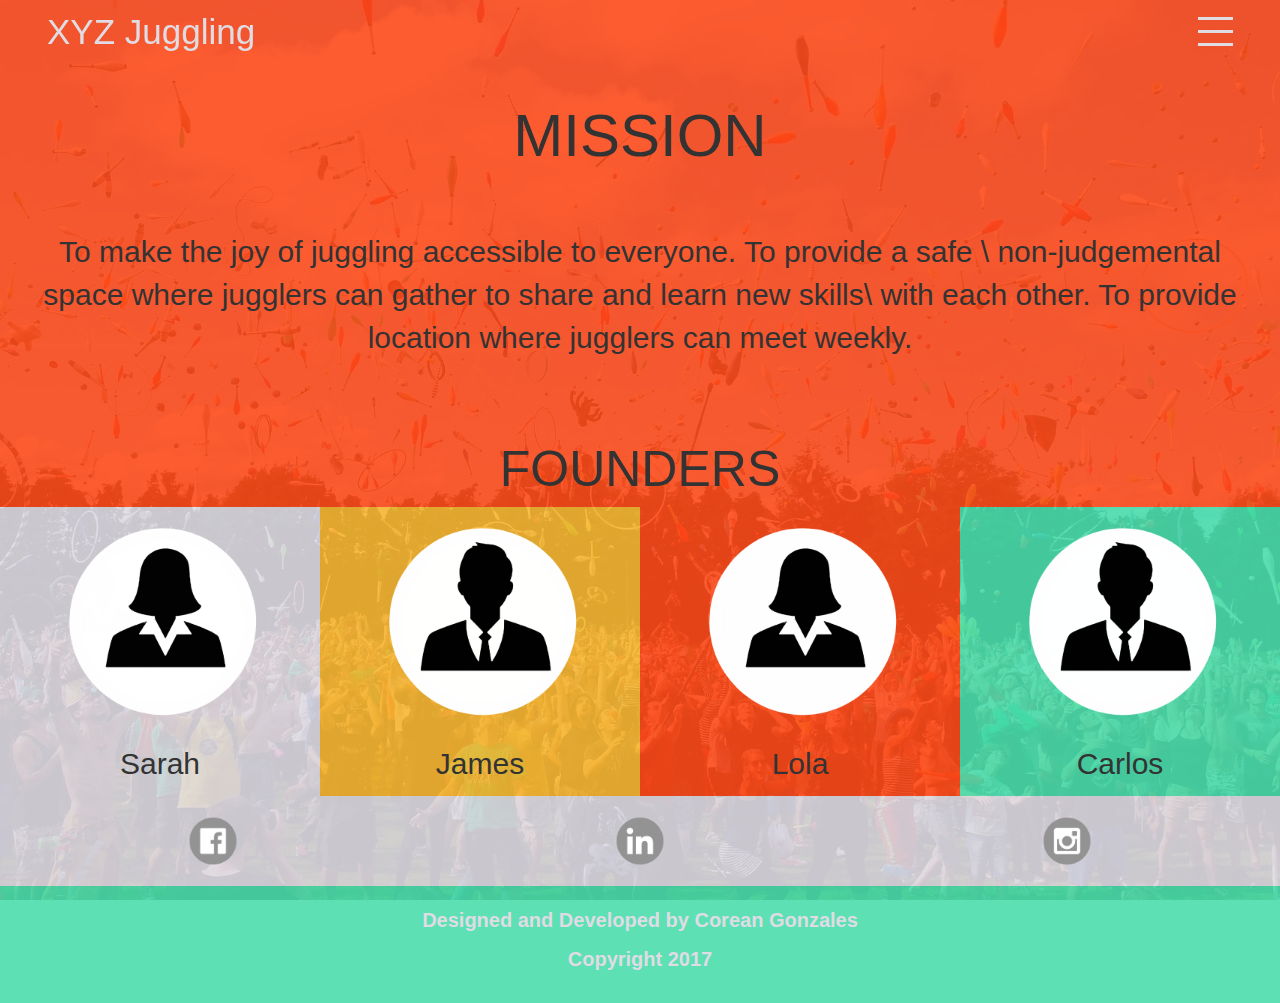
==== About.html @ b4cb41e9 "Nav bar is finally complete and working.  First edit of media and about page, need to add the nav ba" ====
<!DOCTYPE html>
<html lang="en">
<head>
  <meta charset="utf-8">
  <meta name= "viewport" content="width=device-width, initial-scale=1">
  <!-- Latest compiled and minified CSS -->
<link rel="stylesheet" href="https://maxcdn.bootstrapcdn.com/bootstrap/3.3.7/css/bootstrap.min.css">

<!-- jQuery library -->
<script src="https://ajax.googleapis.com/ajax/libs/jquery/3.2.1/jquery.min.js"></script>

<!-- Latest compiled JavaScript -->
<script src="https://maxcdn.bootstrapcdn.com/bootstrap/3.3.7/js/bootstrap.min.js"></script>

<!-- jquery CDN google -->
<script src="https://ajax.googleapis.com/ajax/libs/jquery/3.2.1/jquery.min.js"></script>

<!-- JS -->
<script src="juggle.js"></script>

<!-- Style Sheet -->
<link rel="stylesheet" href="juggle.css">

</head>
<body id="about">

  <header class="head">
    <div class="bar"></div>
      <div id="H" class="container-fluid">
        <p class="logo">XYZ Juggling</p>
        <div class="icon-menu">
          <span></span>
          <span></span>
          <span></span>
        </div>
      </div>
    </div>
  </header>

  <section id="mission" class="container-fluid orangeO">
    <div class="row">
      <div class="mission col-sm-12">
        <h1>MISSION</h1>
        <p>To make the joy of juggling accessible to everyone.  To provide a safe \
        non-judgemental space where jugglers can gather to share and learn new skills\
      with each other.  To provide location where jugglers can meet weekly.</p>
        <h2>FOUNDERS</h2>
      </div>
    </div>
    </section>

    <section class="container-fluid">
      <div class="row">
      <div class="grayO bio">
        <div class="wrap">
          <div class="img">
            <img src="Images/woman.png">
          </div>
          <h2>Sarah</h2>
        </div>
      </div>
      <div class="yellowO bio">
        <div class="wrap">
          <div class="img">
            <img src="Images/man.png">
          </div>
            <h2>James</h2>
        </div>
      </div>
      <div class="orangeO bio">
        <div class="wrap">
          <div class="img">
            <img src="Images/woman.png">
          </div>
            <h2>Lola</h2>
        </div>
      </div>
      <div class="tealO bio">
        <div class="wrap">
          <div class="img">
            <img src="Images/man.png">
          </div>
            <h2>Carlos</h2>
        </div>
      </div>
    </div>
    </section>

    <footer class="container-fluid">
      <div class="row grayO">
        <div class="col-xs-4 social">
          <a href="#"><img src="Images/Facebook.png"/></a>
        </div>
        <div class="col-xs-4 social">
          <a href="#"><img src="Images/Linkedin.png"/></a>
        </div>
        <div class="col-xs-4 social">
          <a href="#"><img src="Images/Instagram.png"/></a>
        </div>
      </div>
    <div class="row tealO">
      <div id="copyright" class="col-xs-12">
        <p><b>Designed and Developed by Corean Gonzales</b></p>
        <p><b>Copyright 2017</b></p>
      </div>
    </div>

    </footer>

  </body>
  </html>
---- juggle.css ----
body{
  position: relative;
}

#landing{
  background: url("tossLWeb.jpg") no-repeat center fixed;
  -webkit-background-size: cover;
  -moz-background-size: cover;
  -o-background-size: cover;
  background-size: cover;
}

/* class codes */
.teal{
  background: #4addac;
}

.orange{
  background: #fc4a1a;
}

.yellow{
  background: #f7b733;
}

.gray{
  background: #dfdce3;
}

.tealO{
  background: rgba(74,221,172, 0.90);
}

.orangeO{
  background: rgba(252,74,26, 0.90);
}

.yellowO{
  background: rgba(247,183,51, 0.90);
}

.grayO{
  background: rgba(223,220,227, 0.90);
}

.vh{
  height: 100vh;
}

/*MOBILE FIRST WITH BOOTSTRAP*/

/*HEADER*/
.head{
  background: transparent;
  position: fixed;
  width: 100%;
  z-index: 1000;
}
.bar{
  background: transparent;
  margin-top: 0;
}
.logo{
  float: left;
  margin-top: 7px;
  color: #dfdce3;
  font-size: 23px;
}

.icon-menu{
  float: right;
  width: 35px;
  height: 23px;
  margin-top: 7px;
}

header .icon-menu span{
  width: 100%;
  height: 3px;
  background: #dfdce3;
  display: block;
}

header .icon-menu span:nth-child(1){
  margin-top: 0px;
}

header .icon-menu span:nth-child(2){
  margin-top: 10px;
}

header .icon-menu span:nth-child(3){
  margin-top: 10px;
}

/* FOOTER */

footer{
  text-align: center;
}
.social{
  padding: 20px;
}

.social img{
  height: 50px;
}

#copyright{
  padding: 20px;
}

#copyright p{
  font-size: 16px;
  color: #dfdce3;
}


/* NAV */
nav{
  right: -300px;
  position: fixed;
  float: right;
  width: 80%;
  height: 100vh;
  z-index: 2000;
}

ul{
  list-style-type: none;
}

ul li{
  border: 1px solid #dfdce3;
  background: white;
}

ul li:nth-child(1){
  padding: 20px;
}

h1{
  margin: 0 5%;
  text-transform: uppercase;
}

ul li p{
  font-size: 18px;
  margin: 0 0 5% 5%;
  color: gray;
}

ul li a{
  text-decoration: none;
  color: black;
  text-transform: capitalize;
  margin: 1%;
  padding: 20px;
}

ul li:last-child{
  height: 100vh;
}



/*landing page*/
#enterA{
  text-align: left;
  text-transform: uppercase;
  margin-top: 170%;
  font-size: 25px;
  color: #FC4A1A;
}

#enterB{
  text-align: right;
  text-transform: uppercase;
  margin-top: 170%;
  font-size: 25px;
  color: #4ADDAC;
}

#RPanel{
  float: right;
}

/* ABOUT */
#about{
  background: url("Images/tossLWeb.jpg") no-repeat center fixed;
  -webkit-background-size: cover;
  -moz-background-size: cover;
  -o-background-size: cover;
  background-size: cover;

}

.mission{
  text-align: center;
  margin-top: 40px;
}

.mission h1{
  padding: 5%;
}

.mission p{
  padding: 0 0 5% 0;
  font-size: 18px;
}

.bio{
  width: 100%;
  display: block;
}

.bio h2{
  margin: 0;
  padding: 0 0 5% 0;
}

.wrap{
  text-align: center;
}

.bio img{
  width: 75%;
}

/*MEDIA*/
#carousel{
  text-align:center;
  padding-top: 40%;
  padding-bottom: 20%;

}

#carousel h1{
  color: #dfdce3;
  font-size: 36px;
  padding-bottom: 5%;
}
#myCarousel{
  width: 80%;
  margin: auto;
}

/* TABLETS */

@media screen and (min-width: 480px){

  /* NAV */
  .push{
    width: 40%;
  }
  nav{
    right: -600px;
  }

  /* HEADER */
  .icon-menu {
      float: right;
      width: 35px;
      height: 23px;
      margin-top: 17px;
  }
  .logo{
      font-size: 35px;
  }

  /*Landing*/

  #enterA, #enterB{
    margin-top: 130%;
    font-size: 40px;
  }

  #enterA{
    max-width: 85%;
  }

  /* ABOUT */
  .bio{
    column-span: 6;
    display: inline-block;
  }

  .mission p{
    padding: 0 0 5% 0;
    font-size: 24px;
  }
  .bio{
    width: 50%;
    display: block;
    float: left;
  }
}

/*DESKTOP*/
@media screen and (min-width: 780px){

  /*header*/
  #H{
    width: 95%;
  }

  /*NAV */
  nav{
    right: -1500px;
      width: 40%;
  }


  /*LANDING*/
  #enterA{
    margin-top: 50%;
    font-size: 60px;
  }

  #enterB{
    margin-top: 50%;
    font-size: 60px;
  }

  /* ABOUT */

  .bio{
    width: 25%;
  }

  .mission h1{
    font-size: 60px;
  }

  .mission p{
    font-size: 30px;
  }

  .mission h2{
    font-size: 50px;
  }

  footer{
    height: 20vh;
  }

  #copyright p{
    font-size: 20px;
  }

  /* MEDIA */
  #carousel{
    text-align:center;
    padding-top: 5%;
    padding-bottom: 5%;
  }

  #carousel h1{
    font-size: 60px;
  }

}
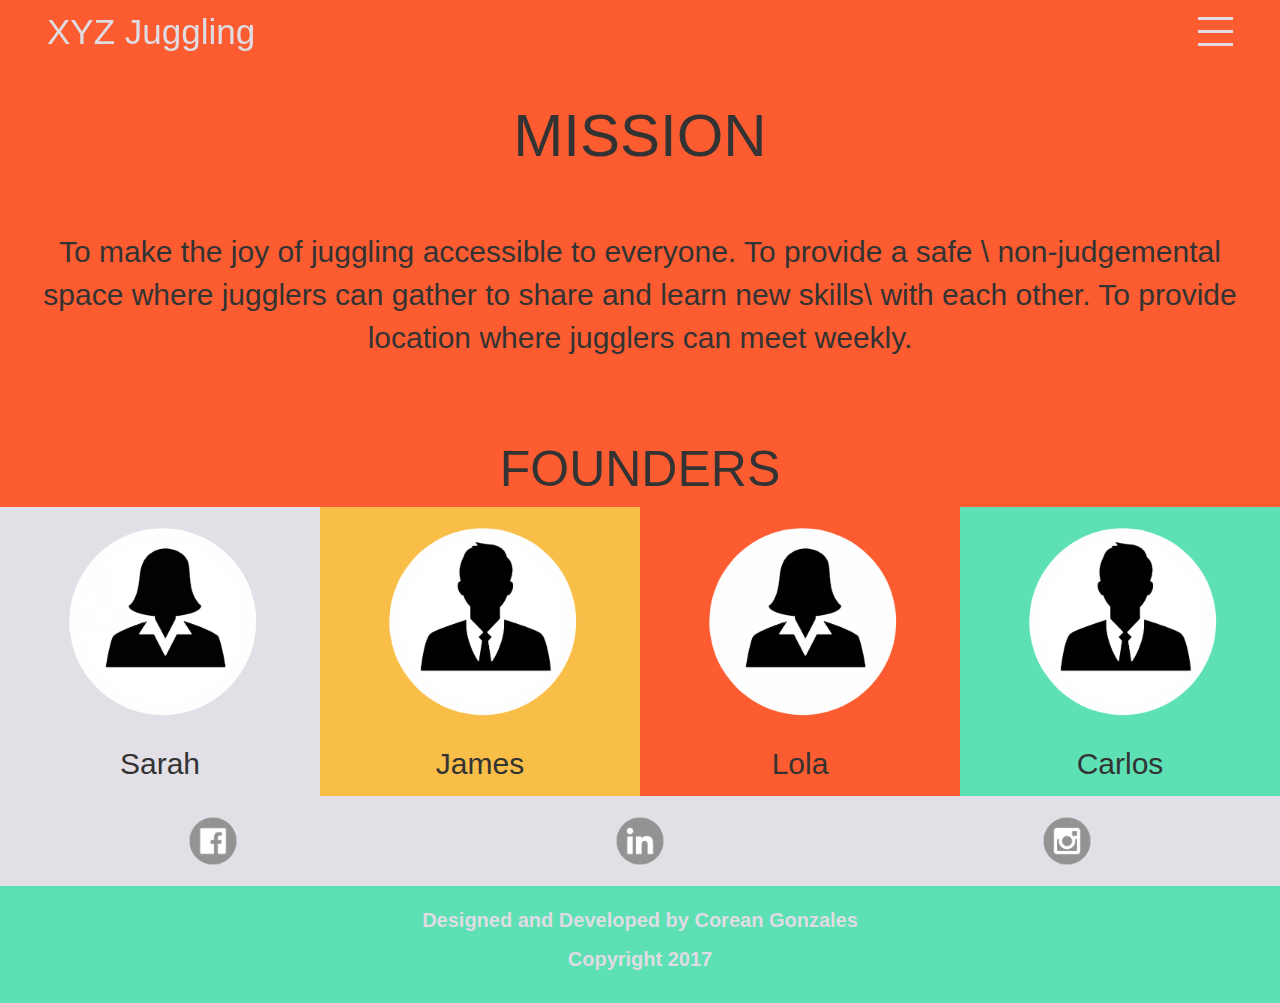
==== commit 2ebb9c74: "nearly completed  website.  Need to correct the nav bar on the festival page." ====
--- a/About.html
+++ b/About.html
@@ -22,8 +22,37 @@
 <link rel="stylesheet" href="juggle.css">
 
 </head>
-<body id="about">
-
+<body id="about" class="juggleBG">
+  <nav class="menu">
+    <ul>
+      <li class="icon-close">
+        <h1>X</h1>
+      </li>
+      <li>
+        <a href="contact.html">
+        <h1>Juggling Meet Up</h1></a>
+        <p>Weekly Meet Up</p>
+      </li>
+      <li>
+        <a href="fest.html">
+        <h1>Juggling Festival</h1></a>
+        <p>Yearly Festival</p>
+      </li>
+      <li>
+        <a href="About.html">
+        <h1>About</h1></a>
+      </li>
+      <li>
+        <a href="media.html">
+        <h1>Media</h1>
+        </a>
+      </li>
+      <li>
+        <a href="contact.html">
+        <h1>Contact</h1></a>
+      </li>
+    </ul>
+  </nav>
   <header class="head">
     <div class="bar"></div>
       <div id="H" class="container-fluid">
--- a/juggle.css
+++ b/juggle.css
@@ -2,7 +2,9 @@
   position: relative;
 }
 
-#landing{
+/* class codes */
+
+.juggleBG{
   background: url("tossLWeb.jpg") no-repeat center fixed;
   -webkit-background-size: cover;
   -moz-background-size: cover;
@@ -10,7 +12,7 @@
   background-size: cover;
 }
 
-/* class codes */
+
 .teal{
   background: #4addac;
 }
@@ -186,14 +188,6 @@
 }
 
 /* ABOUT */
-#about{
-  background: url("Images/tossLWeb.jpg") no-repeat center fixed;
-  -webkit-background-size: cover;
-  -moz-background-size: cover;
-  -o-background-size: cover;
-  background-size: cover;
-
-}
 
 .mission{
   text-align: center;
@@ -245,6 +239,64 @@
   margin: auto;
 }
 
+/* CONTACT */
+form{
+  border: 2px solid #DFDCE3;
+  background: #fc4a1a;
+  width: 95%;
+  margin: auto;
+  font-size: 18px;
+  color: #DFdce3;
+  margin-bottom: 5%;
+}
+
+fieldset{
+  padding: 2%;
+}
+
+input{
+  padding: 2%;
+  width: 100%;
+}
+
+textarea{
+  width: 100%;
+}
+
+submit{
+  background:
+}
+
+/* Juggling Festival */
+#festival{
+  text-align: center;
+}
+
+#fest{
+  padding-top: 60px;
+}
+
+#fest h1{
+  padding: 10px;
+  font-size: 36px;
+}
+
+#fest p{
+  padding: 1%;
+}
+
+#guests{
+  font-size: 18px;
+}
+
+#guests h2{
+  text-transform: uppercase;
+  font-size: 30px;
+}
+
+#guests img{
+    width: 80px;
+}
 /* TABLETS */
 
 @media screen and (min-width: 480px){
@@ -294,6 +346,32 @@
     display: block;
     float: left;
   }
+
+  /*Festival */
+  #guests{
+    font-size: 30px;
+  }
+
+  #fest h1{
+    padding: 5%;
+    font-size: 60px;
+  }
+
+  #fest a{
+    font-size: 30px;
+  }
+
+  #guests h2{
+    font-size: 50px;
+  }
+
+  #guests img{
+    width: 200px;
+  }
+
+  #guests p{
+    font-size: 30px;
+  }
 }
 
 /*DESKTOP*/
@@ -359,4 +437,30 @@
     font-size: 60px;
   }
 
-}
+  /*Festival */
+  #fest h1{
+    font-size: 60px;
+  }
+
+  #fest p{
+    font-size: 30px;
+  }
+
+
+  #guests img{
+    width: 300px;
+  }
+}
+
+/*
+@media screen and (min-width: 1024), screen and (min-height: 1366){
+  #enterA{
+    margin-top: 110%;
+    font-size: 60px;
+  }
+
+  #enterB{
+    margin-top: 110%;
+    font-size: 60px;
+  }
+}*/
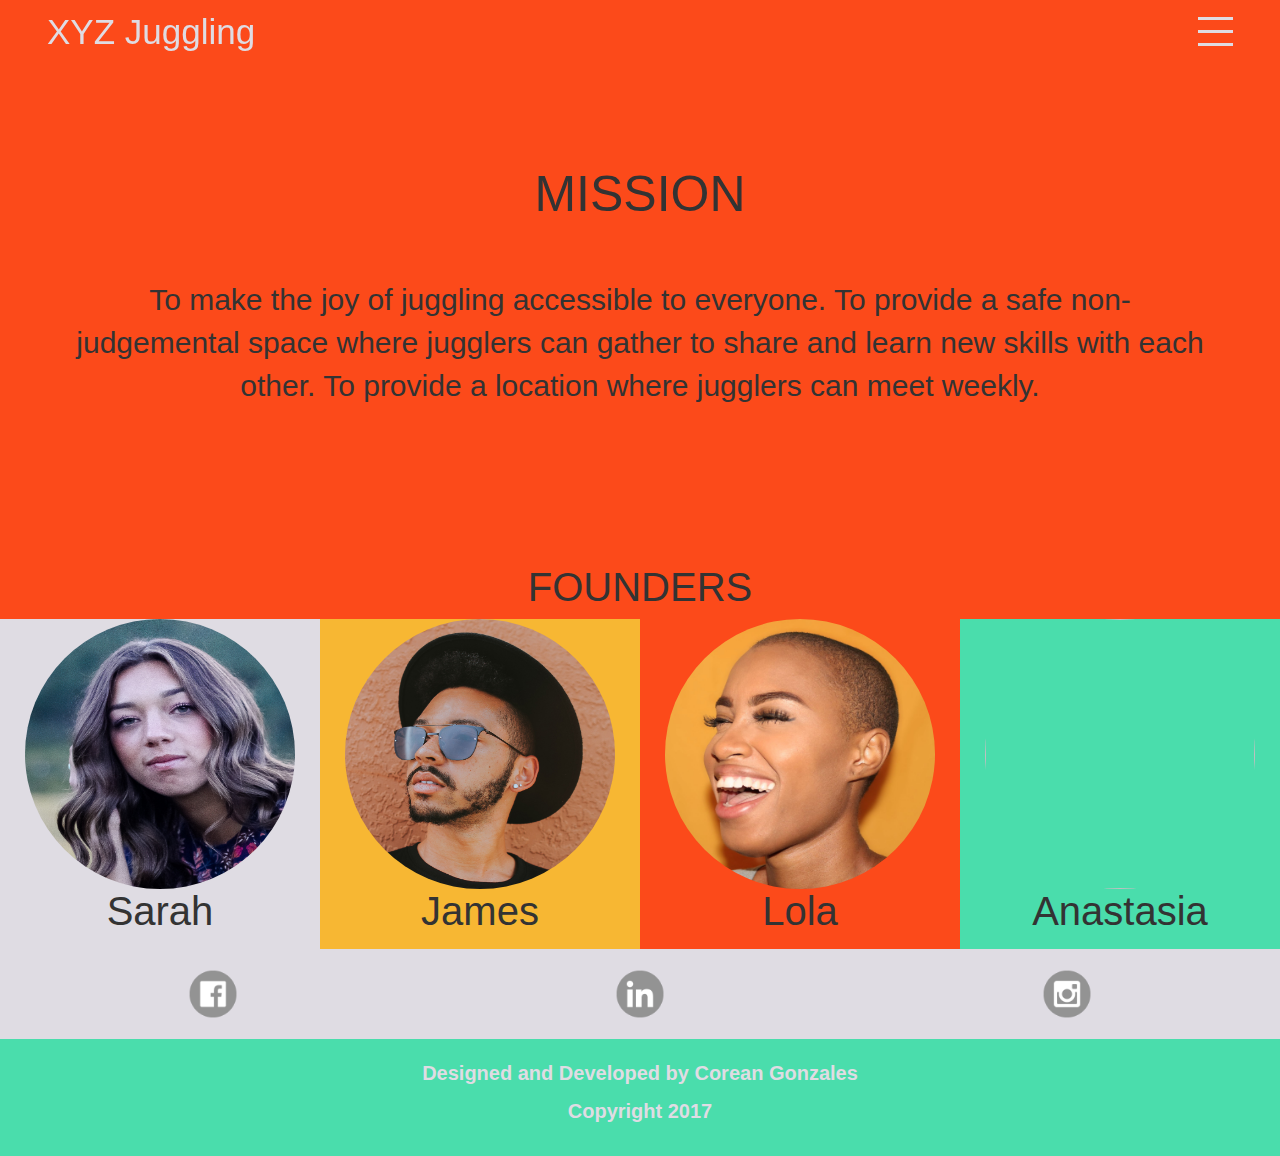
==== commit 49c2d436: "revised juggling site v2" ====
--- a/About.html
+++ b/About.html
@@ -22,7 +22,7 @@
 <link rel="stylesheet" href="juggle.css">
 
 </head>
-<body id="about" class="juggleBG">
+<body id="about">
   <nav class="menu">
     <ul>
       <li class="icon-close">
@@ -66,57 +66,62 @@
     </div>
   </header>
 
-  <section id="mission" class="container-fluid orangeO">
-    <div class="row">
-      <div class="mission col-sm-12">
-        <h1>MISSION</h1>
-        <p>To make the joy of juggling accessible to everyone.  To provide a safe \
-        non-judgemental space where jugglers can gather to share and learn new skills\
-      with each other.  To provide location where jugglers can meet weekly.</p>
+  <section id="mission" class="container-fluid orange">
+    <div class="container">
+      <div class="row">
+        <div class="mission col-sm-12">
+          <h1>MISSION</h1>
+          <p>To make the joy of juggling accessible to everyone.  To provide a safe
+            non-judgemental space where jugglers can gather to share and learn new skills
+            with each other.  To provide a location where jugglers can meet weekly.</p>
+          </div>
+        </div>
+      </div>
+    </section>
+
+    <section id="founders" class="container-fluid orange">
+      <div class="text-center ">
         <h2>FOUNDERS</h2>
       </div>
-    </div>
-    </section>
 
-    <section class="container-fluid">
       <div class="row">
-      <div class="grayO bio">
+      <div class="gray bio">
         <div class="wrap">
           <div class="img">
-            <img src="Images/woman.png">
+            <img src="Images/headshot-woman-jake-jackson-264865.jpg">
           </div>
           <h2>Sarah</h2>
         </div>
       </div>
-      <div class="yellowO bio">
+      <div class="yellow bio">
         <div class="wrap">
           <div class="img">
-            <img src="Images/man.png">
+            <img src="Images/headshot-man-ivana-cajina-322968.jpg">
           </div>
             <h2>James</h2>
         </div>
       </div>
-      <div class="orangeO bio">
+      <div class="orange bio">
         <div class="wrap">
           <div class="img">
-            <img src="Images/woman.png">
+            <img src="Images/headshot-woman-kim-carpenter-307030.jpg">
           </div>
             <h2>Lola</h2>
         </div>
       </div>
-      <div class="tealO bio">
+      <div class="teal bio">
         <div class="wrap">
           <div class="img">
-            <img src="Images/man.png">
+            <img src="Images/headshot-woman-nick-arnot-321267.jpg">
           </div>
-            <h2>Carlos</h2>
+            <h2>Anastasia</h2>
         </div>
       </div>
     </div>
     </section>
 
     <footer class="container-fluid">
-      <div class="row grayO">
+      <div class="row gray">
         <div class="col-xs-4 social">
           <a href="#"><img src="Images/Facebook.png"/></a>
         </div>
@@ -127,7 +132,7 @@
           <a href="#"><img src="Images/Instagram.png"/></a>
         </div>
       </div>
-    <div class="row tealO">
+    <div class="row teal">
       <div id="copyright" class="col-xs-12">
         <p><b>Designed and Developed by Corean Gonzales</b></p>
         <p><b>Copyright 2017</b></p>
--- a/juggle.css
+++ b/juggle.css
@@ -1,5 +1,9 @@
 body{
   position: relative;
+}
+
+body p{
+  font-size: 18px;
 }
 
 /* class codes */
@@ -50,9 +54,16 @@
 }
 
 /*MOBILE FIRST WITH BOOTSTRAP*/
-
+/* --------------------------------------------------------*/
 /*HEADER*/
+.headT{
+  background: transparent;
+  position: fixed;
+  width: 100%;
+  z-index: 1000;
+}
 .head{
+  /*background: #4addac;*/
   background: transparent;
   position: fixed;
   width: 100%;
@@ -95,6 +106,7 @@
   margin-top: 10px;
 }
 
+/* -------------------------------------------------------------- */
 /* FOOTER */
 
 footer{
@@ -117,7 +129,7 @@
   color: #dfdce3;
 }
 
-
+/* -------------------------------------------------------*/
 /* NAV */
 nav{
   right: -300px;
@@ -128,16 +140,16 @@
   z-index: 2000;
 }
 
-ul{
+nav ul{
   list-style-type: none;
 }
 
-ul li{
+nav ul li{
   border: 1px solid #dfdce3;
   background: white;
 }
 
-ul li:nth-child(1){
+nav ul li:nth-child(1){
   padding: 20px;
 }
 
@@ -146,13 +158,13 @@
   text-transform: uppercase;
 }
 
-ul li p{
+nav ul li p{
   font-size: 18px;
   margin: 0 0 5% 5%;
   color: gray;
 }
 
-ul li a{
+nav ul li a{
   text-decoration: none;
   color: black;
   text-transform: capitalize;
@@ -160,12 +172,12 @@
   padding: 20px;
 }
 
-ul li:last-child{
+nav ul li:last-child{
   height: 100vh;
 }
 
 
-
+/* ----------------------------------------------------------- */
 /*landing page*/
 #enterA{
   text-align: left;
@@ -187,8 +199,12 @@
   float: right;
 }
 
+/* ----------------------------------------------------------- */
 /* ABOUT */
-
+#mission{
+  padding-top: 70px;
+  padding-bottom: 70px;
+}
 .mission{
   text-align: center;
   margin-top: 40px;
@@ -219,14 +235,17 @@
 
 .bio img{
   width: 75%;
-}
-
+  border-radius: 50%;
+  height: 225px;
+  width: 225px;
+}
+
+/* ----------------------------------------------------------- */
 /*MEDIA*/
 #carousel{
   text-align:center;
-  padding-top: 40%;
-  padding-bottom: 20%;
-
+  padding-top: 100px;
+  padding-bottom: 100px;
 }
 
 #carousel h1{
@@ -234,19 +253,45 @@
   font-size: 36px;
   padding-bottom: 5%;
 }
+
 #myCarousel{
   width: 80%;
   margin: auto;
 }
 
+/* ----------------------------------------------------------- */
 /* CONTACT */
+#join{
+  padding-top: 70px;
+  padding-bottom: 70px;
+}
+
+#contactForm{
+  padding-bottom: 70px;
+}
+#contact ul{
+  list-style-type: none;
+}
+
+#contact li{
+  font-size: 18px;
+}
+
+#contact p{
+  padding: 0px;
+}
+
+#contact h2{
+  margin-bottom: 20px;
+}
+
 form{
-  border: 2px solid #DFDCE3;
-  background: #fc4a1a;
+  border: 2px solid black;
+  /*background: #fc4a1a;*/
   width: 95%;
   margin: auto;
   font-size: 18px;
-  color: #DFdce3;
+  color: black;
   margin-bottom: 5%;
 }
 
@@ -255,7 +300,7 @@
 }
 
 input{
-  padding: 2%;
+
   width: 100%;
 }
 
@@ -263,17 +308,21 @@
   width: 100%;
 }
 
+
+
 submit{
   background:
 }
 
+/* ----------------------------------------------------------- */
 /* Juggling Festival */
 #festival{
   text-align: center;
 }
 
 #fest{
-  padding-top: 60px;
+  padding-top: 70px;
+  padding-bottom: 70px;
 }
 
 #fest h1{
@@ -296,6 +345,14 @@
 
 #guests img{
     width: 80px;
+    height: 80px;
+}
+
+#guests img{
+  width: 75%;
+  border-radius: 50%;
+  height: 80px;
+  width: 80px;
 }
 /* TABLETS */
 
@@ -347,11 +404,21 @@
     float: left;
   }
 
+  .bio img{
+    height: 250px;
+    width: 250px;
+  }
+
   /*Festival */
   #guests{
     font-size: 30px;
   }
 
+  #guests img{
+    height: 250px;
+    width: 250px;
+  }
+
   #fest h1{
     padding: 5%;
     font-size: 60px;
@@ -367,6 +434,7 @@
 
   #guests img{
     width: 200px;
+    height: 200px;
   }
 
   #guests p{
@@ -400,22 +468,39 @@
     font-size: 60px;
   }
 
+  /* FEST */
+
+  #guests img{
+    height: 270px;
+    width: 270px;
+  }
   /* ABOUT */
+
+  .bio img{
+    height: 270px;
+    width: 270px;
+  }
 
   .bio{
     width: 25%;
   }
 
-  .mission h1{
-    font-size: 60px;
-  }
+  /*.mission h1{
+    font-size: 60px;
+  }*/
 
   .mission p{
     font-size: 30px;
   }
 
-  .mission h2{
+  /*.mission h2{
     font-size: 50px;
+  }*/
+  h1{
+    font-size: 50px;
+  }
+  h2{
+    font-size: 40px;
   }
 
   footer{
@@ -448,7 +533,8 @@
 
 
   #guests img{
-    width: 300px;
+    width: 275px;
+    height: 275px;
   }
 }
 
